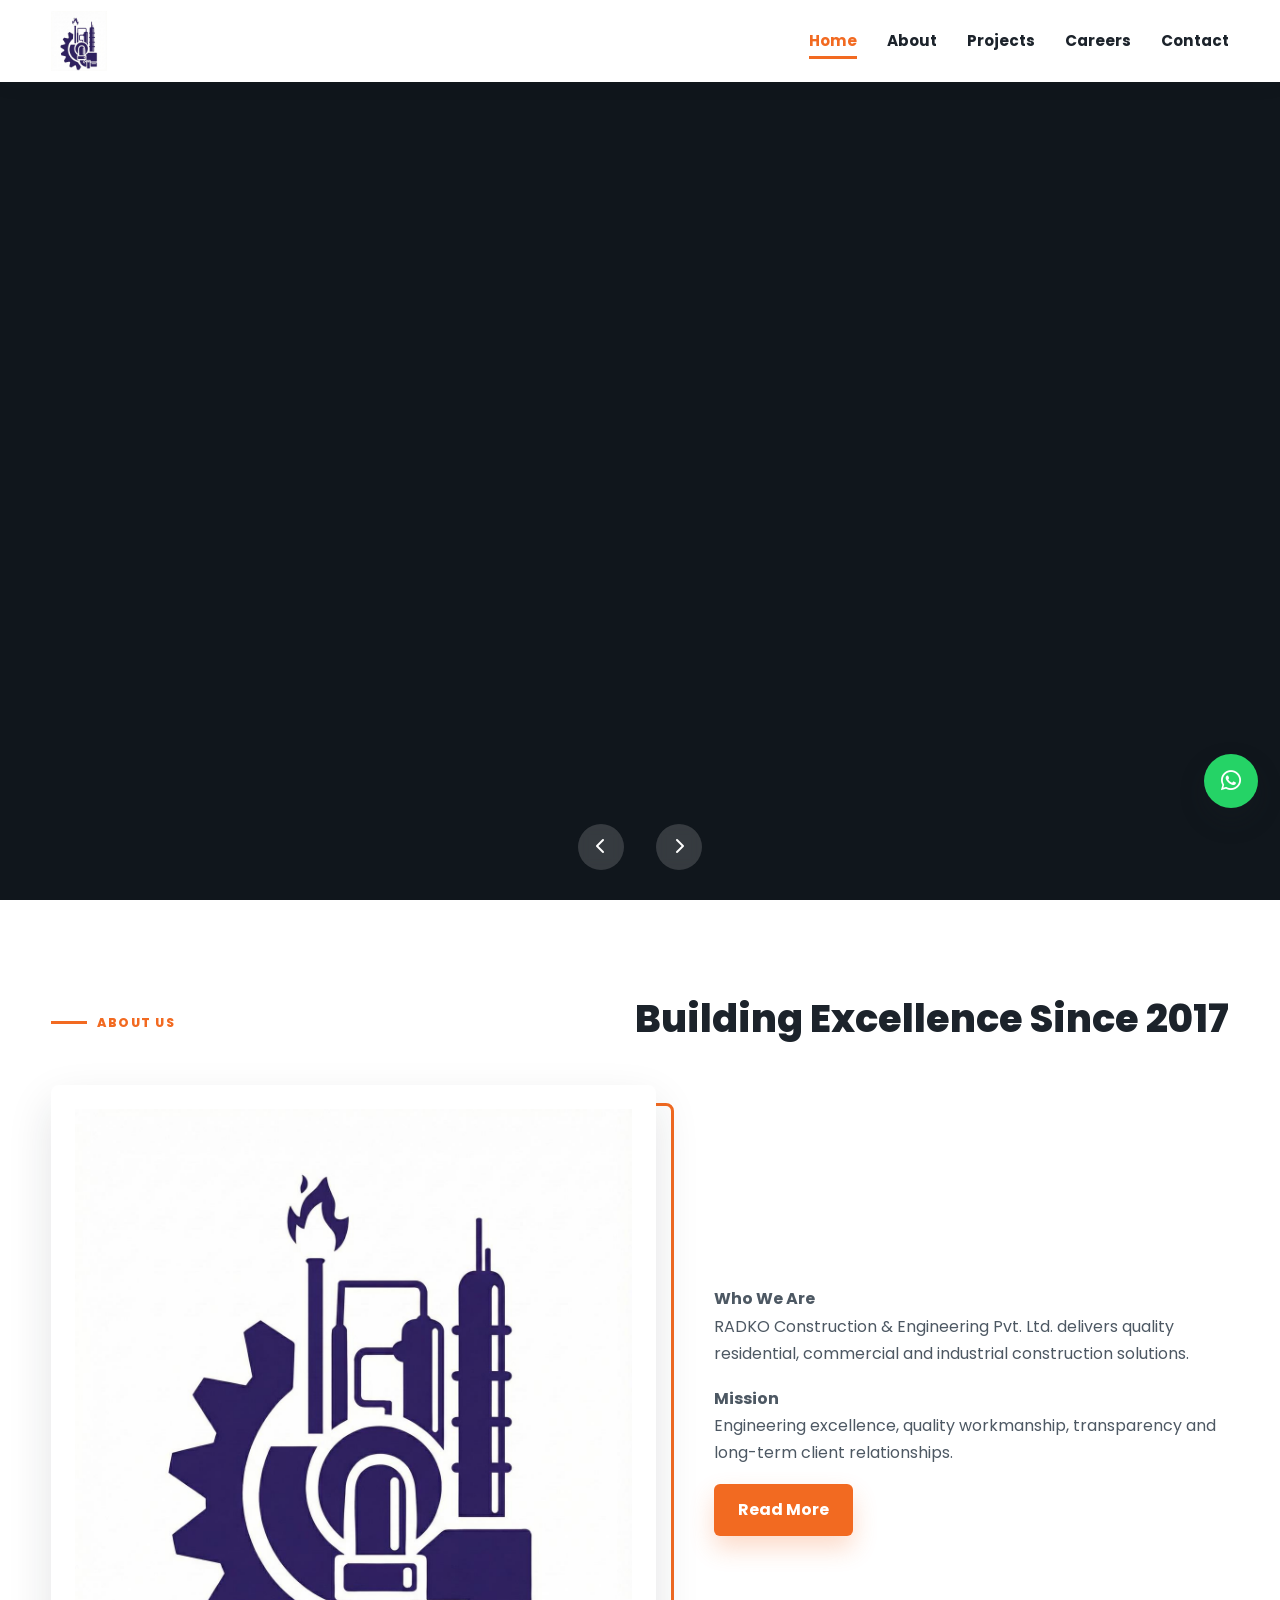
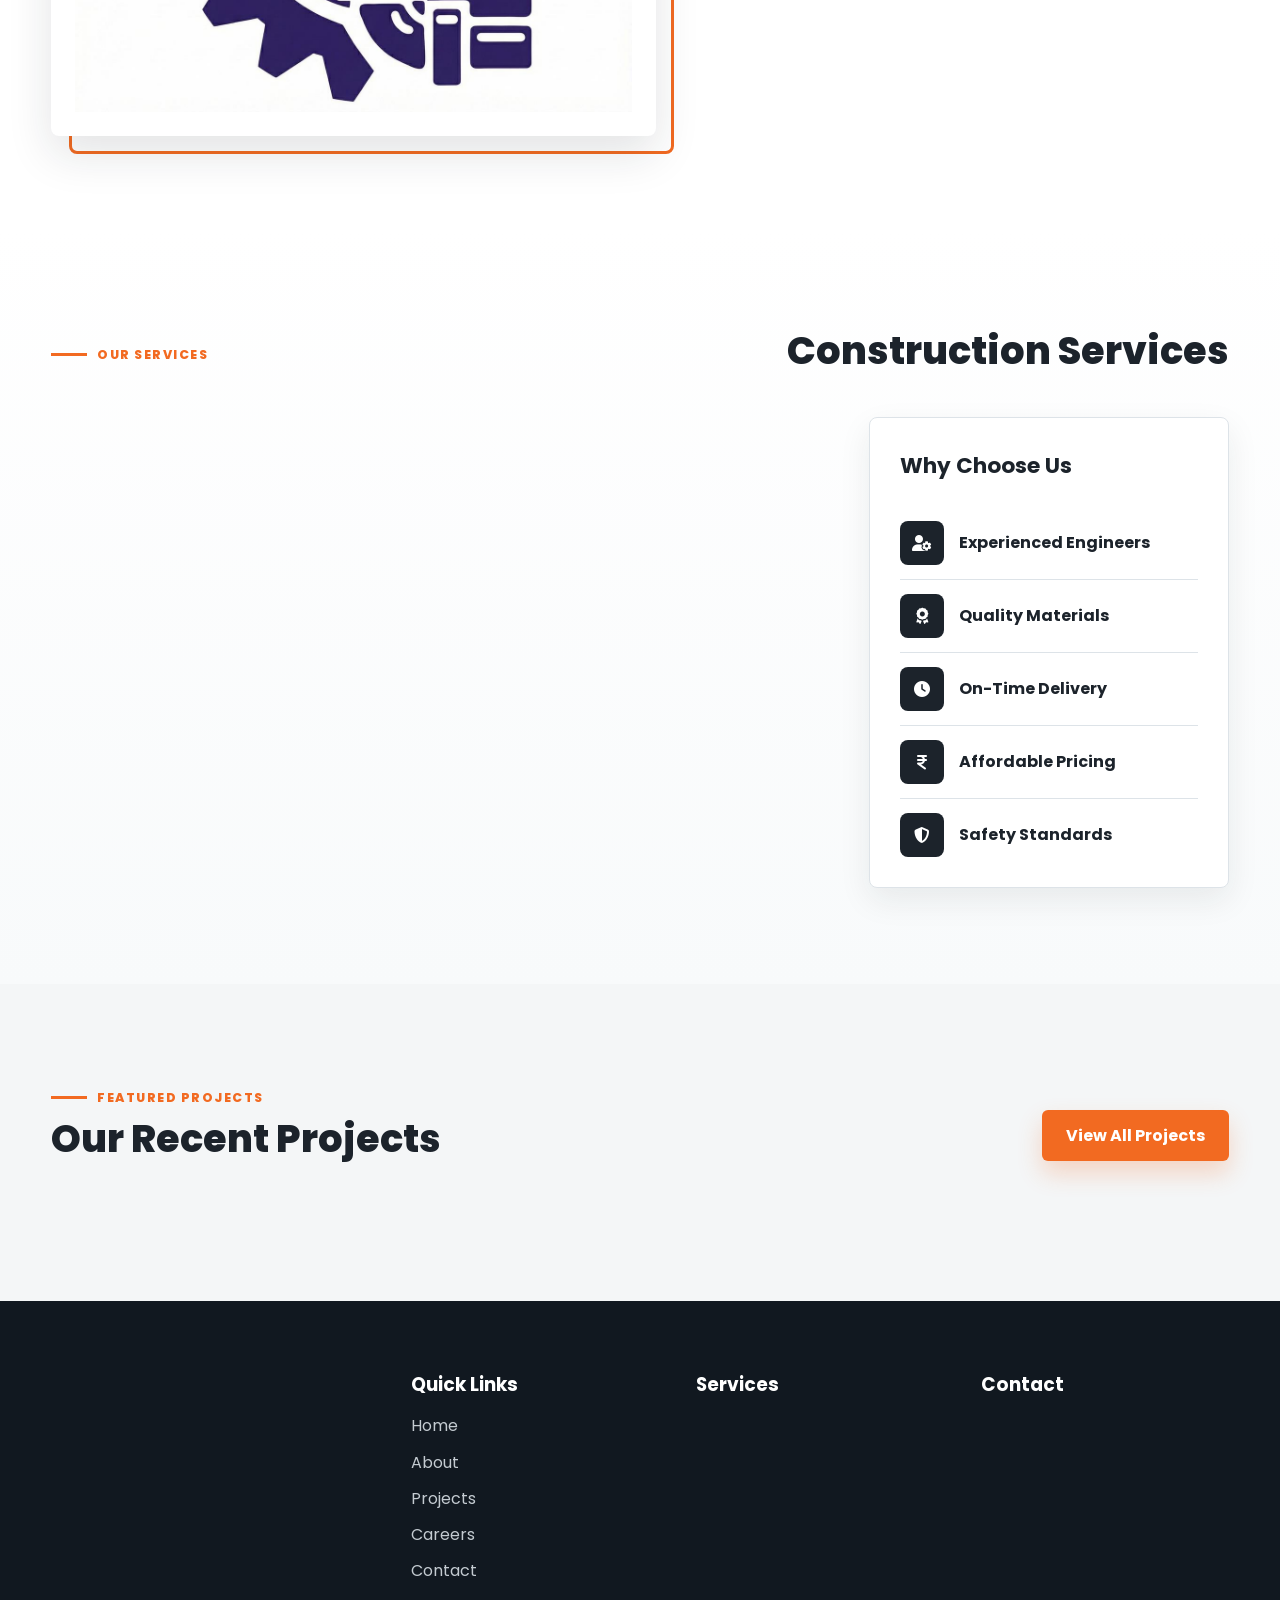
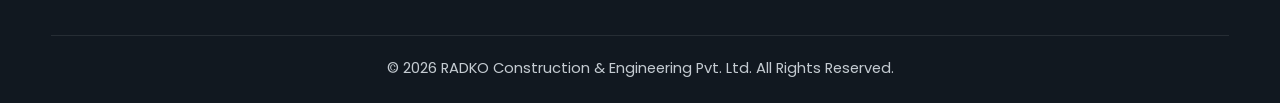
==== index.html @ 2c354ae5 "Add files via upload" ====
<!DOCTYPE html>
<html lang="en">
<head>
<meta charset="UTF-8">
<meta name="viewport" content="width=device-width, initial-scale=1.0">
<meta name="description" content="RADKO Construction & Engineering Pvt. Ltd.">
<meta name="theme-color" content="#ff6b00">
<title>RADKO Construction & Engineering Pvt. Ltd.</title>

<link rel="icon" type="image/jpeg" href="logo.jpeg">
<link rel="preconnect" href="https://fonts.googleapis.com">
<link rel="preconnect" href="https://fonts.gstatic.com" crossorigin>
<link href="https://fonts.googleapis.com/css2?family=Poppins:wght@300;400;500;600;700;800&display=swap" rel="stylesheet">
<link rel="stylesheet" href="https://cdnjs.cloudflare.com/ajax/libs/font-awesome/6.7.2/css/all.min.css">
<link rel="stylesheet" href="css/style.css">
<link rel="stylesheet" href="css/responsive.css">
</head>

<body>

<header class="header" id="header">
<div class="container">
<nav class="navbar" aria-label="Main Navigation">

<a href="index.html" class="logo">
<img src="logo.jpeg" alt="RADKO Construction & Engineering Pvt. Ltd. Logo">
</a>

<ul class="nav-menu">
<li><a class="active" href="index.html">Home</a></li>
<li><a href="about.html">About</a></li>
<li><a href="projects.html">Projects</a></li>
<li><a href="careers.html">Careers</a></li>
<li><a href="contact.html">Contact</a></li>
</ul>

<button class="menu-btn" aria-label="Toggle Navigation">
<i class="fa-solid fa-bars"></i>
</button>

</nav>
</div>
</header>

<main>

<h1 class="visually-hidden">RADKO Construction & Engineering Pvt. Ltd.</h1>

<section class="hero" id="hero">
<div class="hero-slider" id="heroSlider"></div>

<div class="hero-controls">
<button id="prevSlide" aria-label="Previous Slide"><i class="fa-solid fa-chevron-left"></i></button>
<div class="hero-pagination" id="heroPagination"></div>
<button id="nextSlide" aria-label="Next Slide"><i class="fa-solid fa-chevron-right"></i></button>
</div>
</section>

<section class="about section" id="about">
<div class="container">

<div class="section-header">
<span class="section-subtitle">ABOUT US</span>
<h2 class="section-title">Building Excellence Since 2017</h2>
</div>

<div class="section-content about-wrapper">

<div class="about-image">
<img src="logo.jpeg" alt="RADKO Construction">
</div>

<div class="about-content">
<p><strong>Who We Are</strong><br>RADKO Construction & Engineering Pvt. Ltd. delivers quality residential, commercial and industrial construction solutions.</p>
<p><strong>Mission</strong><br>Engineering excellence, quality workmanship, transparency and long-term client relationships.</p>
<a href="about.html" class="primary-btn">Read More</a>
</div>

</div>
</div>
</section>

<section class="services section" id="services">
<div class="container">

<div class="section-header">
<span class="section-subtitle">OUR SERVICES</span>
<h2 class="section-title">Construction Services</h2>
</div>

<div class="section-content services-layout">

<div class="services-grid" id="servicesContainer"></div>

<aside class="why-us">
<h3>Why Choose Us</h3>
<div class="why-item"><i class="fa-solid fa-user-gear"></i><div><h4>Experienced Engineers</h4></div></div>
<div class="why-item"><i class="fa-solid fa-award"></i><div><h4>Quality Materials</h4></div></div>
<div class="why-item"><i class="fa-solid fa-clock"></i><div><h4>On-Time Delivery</h4></div></div>
<div class="why-item"><i class="fa-solid fa-indian-rupee-sign"></i><div><h4>Affordable Pricing</h4></div></div>
<div class="why-item"><i class="fa-solid fa-shield-halved"></i><div><h4>Safety Standards</h4></div></div>
</aside>

</div>
</div>
</section>

<section class="projects section" id="projects">
<div class="container">
<div class="section-header">
<div>
<span class="section-subtitle">FEATURED PROJECTS</span>
<h2 class="section-title">Our Recent Projects</h2>
</div>
<a href="projects.html" class="primary-btn">View All Projects</a>
</div>

<div class="projects-grid" id="featuredProjects"></div>

</div>
</section>

</main>

<footer class="footer" id="footer">
<div class="container">

<div class="footer-wrapper">

<div class="footer-column" id="footerCompany"></div>

<div class="footer-column">
<h3>Quick Links</h3>
<ul>
<li><a href="index.html">Home</a></li>
<li><a href="about.html">About</a></li>
<li><a href="projects.html">Projects</a></li>
<li><a href="careers.html">Careers</a></li>
<li><a href="contact.html">Contact</a></li>
</ul>
</div>

<div class="footer-column">
<h3>Services</h3>
<ul id="footerServices"></ul>
</div>

<div class="footer-column">
<h3>Contact</h3>
<div id="footerContact"></div>
</div>

</div>

<div class="footer-bottom">
<p>&copy; <span id="copyrightYear"></span> RADKO Construction & Engineering Pvt. Ltd. All Rights Reserved.</p>
</div>

</div>
</footer>

<a href="#" id="whatsappButton" class="whatsapp-btn" aria-label="WhatsApp">
<i class="fa-brands fa-whatsapp"></i>
</a>

<button id="scrollTop" class="scroll-top" aria-label="Scroll to Top">
<i class="fa-solid fa-arrow-up"></i>
</button>

<script src="javascript/config.js"></script>
<script src="javascript/main.js"></script>
</body>
</html>
---- css/style.css ----
:root{
--primary:#f26a21;
--primary-dark:#c85015;
--secondary:#1c232b;
--steel:#52616f;
--light:#fff;
--bg:#f4f6f7;
--surface:#fff;
--text:#4d5863;
--muted:#7a8792;
--border:#dde3e8;
--shadow:0 18px 45px rgba(28,35,43,.12);
--radius:8px;
--transition:.25s ease;
--container:1180px;
}

*{margin:0;padding:0;box-sizing:border-box}
html{scroll-behavior:smooth}
body{
font-family:'Poppins',sans-serif;
font-size:16px;
line-height:1.7;
color:var(--text);
background:#fff;
}
img{display:block;max-width:100%}
a{text-decoration:none;color:inherit}
ul{list-style:none}
button{border:none;background:none;cursor:pointer;font:inherit}
button:disabled{cursor:not-allowed;opacity:.68}
.container{width:min(92%,var(--container));margin:auto}

.visually-hidden{
position:absolute;
width:1px;
height:1px;
overflow:hidden;
clip:rect(0,0,0,0);
white-space:nowrap;
}

.section{padding:96px 0}
.section:nth-child(even){background:linear-gradient(180deg,#fff 0%,#f8fafb 100%)}
.section-header{
display:flex;
justify-content:space-between;
align-items:flex-end;
gap:24px;
margin-bottom:44px;
flex-wrap:wrap;
}
.section-subtitle{
display:inline-flex;
align-items:center;
gap:10px;
color:var(--primary);
font-weight:800;
letter-spacing:1.5px;
font-size:.78rem;
text-transform:uppercase;
margin-bottom:8px;
}
.section-subtitle::before{
content:"";
width:36px;
height:3px;
background:var(--primary);
}
.section-title{
font-size:clamp(1.8rem,3vw,2.55rem);
line-height:1.18;
font-weight:800;
color:var(--secondary);
max-width:760px;
}

.primary-btn{
display:inline-flex;
align-items:center;
justify-content:center;
min-height:48px;
padding:12px 24px;
background:var(--primary);
color:#fff;
border-radius:6px;
font-weight:700;
box-shadow:0 12px 24px rgba(242,106,33,.24);
transition:var(--transition);
}
.primary-btn:hover{
background:var(--primary-dark);
transform:translateY(-1px);
}

.header{
position:sticky;
top:0;
z-index:999;
background:rgba(255,255,255,.96);
box-shadow:0 2px 18px rgba(28,35,43,.08);
backdrop-filter:blur(12px);
}
.navbar{
display:flex;
justify-content:space-between;
align-items:center;
height:82px;
}
.logo{
display:flex;
align-items:center;
}
.logo img{
height:60px;
width:auto;
object-fit:contain;
}
.nav-menu{
display:flex;
align-items:center;
gap:30px;
}
.nav-menu a{
font-weight:700;
font-size:.95rem;
color:var(--secondary);
position:relative;
padding:8px 0;
transition:var(--transition);
}
.nav-menu a.active,
.nav-menu a:hover{color:var(--primary)}
.nav-menu a::after{
content:"";
position:absolute;
left:0;
bottom:0;
width:0;
height:3px;
background:var(--primary);
transition:var(--transition);
}
.nav-menu a:hover::after,
.nav-menu a.active::after{width:100%}
.menu-btn{
display:none;
width:44px;
height:44px;
border-radius:6px;
background:var(--secondary);
color:#fff;
font-size:1.35rem;
place-items:center;
}

.hero{
position:relative;
height:calc(100vh - 82px);
min-height:640px;
background:#10161c;
overflow:hidden;
}
.hero-slider,
.slide{
width:100%;
height:100%;
}
.slide{
position:absolute;
inset:0;
display:flex;
align-items:center;
background-position:center;
background-size:cover;
opacity:0;
visibility:hidden;
transform:scale(1.03);
transition:opacity .75s ease,visibility .75s ease,transform 3.5s ease;
}
.slide.active{
opacity:1;
visibility:visible;
transform:scale(1);
}
.hero-overlay{
position:absolute;
inset:0;
background:
linear-gradient(90deg,rgba(16,22,28,.88) 0%,rgba(16,22,28,.62) 45%,rgba(16,22,28,.22) 100%),
linear-gradient(0deg,rgba(16,22,28,.55),rgba(16,22,28,.08));
}
.hero-content{
position:relative;
z-index:2;
max-width:740px;
padding-top:34px;
color:#fff;
}
.hero-kicker{
display:inline-flex;
align-items:center;
gap:10px;
font-size:.82rem;
font-weight:800;
letter-spacing:1.6px;
text-transform:uppercase;
color:#ffb17d;
margin-bottom:18px;
}
.hero-kicker::before{
content:"";
width:44px;
height:3px;
background:var(--primary);
}
.hero-content h2{
font-size:clamp(2.4rem,6vw,5.1rem);
line-height:1.04;
font-weight:800;
max-width:850px;
margin-bottom:22px;
color:#fff;
}
.hero-content p{
font-size:1.12rem;
max-width:660px;
color:#edf2f4;
margin-bottom:30px;
}
.hero-controls{
position:absolute;
left:50%;
bottom:30px;
transform:translateX(-50%);
display:flex;
align-items:center;
gap:16px;
z-index:10;
}
.hero-controls>button{
width:46px;
height:46px;
border-radius:50%;
background:rgba(255,255,255,.16);
color:#fff;
backdrop-filter:blur(6px);
transition:var(--transition);
}
.hero-controls>button:hover{background:var(--primary)}
.hero-pagination{
display:flex;
gap:10px;
align-items:center;
}
.hero-pagination button{
width:11px;
height:11px;
border-radius:50%;
background:rgba(255,255,255,.45);
transition:var(--transition);
}
.hero-pagination button.active{
width:30px;
border-radius:20px;
background:var(--primary);
}

.about-wrapper{
display:grid;
grid-template-columns:minmax(0,1fr) minmax(320px,.85fr);
gap:58px;
align-items:center;
}
.about-image{
position:relative;
}
.about-image::before{
content:"";
position:absolute;
inset:18px -18px -18px 18px;
border:3px solid var(--primary);
border-radius:var(--radius);
z-index:0;
}
.about-image img{
position:relative;
z-index:1;
width:100%;
background:#fff;
border-radius:var(--radius);
box-shadow:var(--shadow);
object-fit:contain;
padding:24px;
}
.about-content h2{
font-size:1.25rem;
line-height:1.25;
color:var(--secondary);
margin:22px 0 8px;
}
.about-content h2:first-child{margin-top:0}
.about-content p{
margin-bottom:18px;
}

.services-layout{
display:grid;
grid-template-columns:minmax(0,2fr) 360px;
gap:32px;
align-items:start;
}
.services-grid{
display:grid;
grid-template-columns:repeat(auto-fit,minmax(235px,1fr));
gap:22px;
}
.service-card,
.why-us,
.project-card,
.info-card,
.profile-card,
.job-card,
.contact-card,
form{
background:var(--surface);
border:1px solid var(--border);
border-radius:var(--radius);
box-shadow:0 12px 32px rgba(28,35,43,.08);
}
.service-card{
padding:28px;
min-height:238px;
transition:var(--transition);
}
.service-card:hover,
.project-card:hover,
.info-card:hover,
.profile-card:hover{
transform:translateY(-4px);
box-shadow:var(--shadow);
}
.service-card i,
.info-card i{
width:54px;
height:54px;
display:grid;
place-items:center;
background:rgba(242,106,33,.12);
color:var(--primary);
border-radius:8px;
font-size:1.45rem;
margin-bottom:22px;
}
.service-card h3,
.project-content h3,
.info-card h3,
.profile-card h3,
.job-card h3,
.contact-card h3{
color:var(--secondary);
line-height:1.25;
font-size:1.12rem;
margin-bottom:9px;
}
.service-card p,
.project-content p,
.info-card p,
.profile-card p,
.job-card p{
color:var(--muted);
}
.why-us{
padding:30px;
position:sticky;
top:108px;
}
.why-us h3{
margin-bottom:22px;
color:var(--secondary);
font-size:1.35rem;
}
.why-item{
display:flex;
align-items:center;
gap:15px;
padding:14px 0;
border-bottom:1px solid var(--border);
}
.why-item:last-child{border-bottom:0;padding-bottom:0}
.why-item i{
width:44px;
height:44px;
border-radius:8px;
display:grid;
place-items:center;
background:var(--secondary);
color:#fff;
flex:0 0 auto;
}
.why-item h4{
color:var(--secondary);
font-size:1rem;
}

.projects{background:var(--bg)}
.projects-grid{
display:grid;
grid-template-columns:repeat(auto-fit,minmax(285px,1fr));
gap:26px;
}
.project-card{
overflow:hidden;
transition:var(--transition);
}
.project-image{
height:230px;
position:relative;
background:#e8edf0;
overflow:hidden;
}
.project-image img{
width:100%;
height:100%;
object-fit:cover;
transition:transform .45s ease;
}
.project-card:hover .project-image img{transform:scale(1.05)}
.project-image span{
position:absolute;
left:18px;
bottom:18px;
background:var(--primary);
color:#fff;
font-weight:800;
font-size:.78rem;
padding:6px 12px;
border-radius:4px;
}
.project-content{
padding:24px;
}
.project-content strong{
display:inline-flex;
margin-top:12px;
color:var(--primary-dark);
font-size:.9rem;
}
.project-meta{
display:flex;
align-items:center;
gap:8px;
color:var(--steel);
font-weight:600;
margin-bottom:10px;
}
.project-meta i{color:var(--primary)}
#projectFilters{
display:flex;
align-items:center;
gap:10px;
flex-wrap:wrap;
margin:-18px 0 32px;
}
#projectFilters button{
min-height:42px;
padding:9px 16px;
border:1px solid var(--border);
border-radius:6px;
background:#fff;
color:var(--secondary);
font-weight:700;
transition:var(--transition);
}
#projectFilters button.active,
#projectFilters button:hover{
background:var(--secondary);
color:#fff;
border-color:var(--secondary);
}

.profile-grid,
.list-grid,
.job-list{
display:grid;
grid-template-columns:repeat(auto-fit,minmax(240px,1fr));
gap:22px;
margin-top:24px;
}
.profile-card,
.info-card,
.job-card{
padding:24px;
transition:var(--transition);
}
.profile-card img{
width:86px;
height:86px;
object-fit:cover;
border-radius:50%;
background:#f1f4f6;
border:4px solid #fff;
box-shadow:0 8px 20px rgba(28,35,43,.12);
margin-bottom:18px;
}
.job-list{grid-template-columns:1fr}
.job-card{
display:grid;
grid-template-columns:minmax(220px,.55fr) minmax(0,1fr);
gap:24px;
align-items:start;
}
.job-card span{
display:inline-flex;
font-size:.75rem;
font-weight:800;
letter-spacing:1px;
text-transform:uppercase;
color:var(--primary);
margin-bottom:8px;
}
.job-card i{margin-right:8px;color:var(--primary)}

#googleMap{
height:360px;
border-radius:var(--radius);
overflow:hidden;
background:#e7edf1;
box-shadow:var(--shadow);
margin-bottom:28px;
}
#googleMap iframe{
width:100%;
height:100%;
border:0;
display:block;
}
.map-placeholder{
height:100%;
display:grid;
place-items:center;
gap:12px;
text-align:center;
color:var(--steel);
font-weight:700;
}
.map-placeholder i{
font-size:2.4rem;
color:var(--primary);
}
#contactInfo{
display:grid;
grid-template-columns:repeat(auto-fit,minmax(230px,1fr));
gap:18px;
margin-bottom:28px;
}
.contact-card{
display:flex;
gap:16px;
padding:22px;
align-items:flex-start;
}
.contact-card i{
width:44px;
height:44px;
display:grid;
place-items:center;
border-radius:8px;
background:rgba(242,106,33,.12);
color:var(--primary);
flex:0 0 auto;
}
.contact-card p{
color:var(--muted);
overflow-wrap:anywhere;
}
form{
display:grid;
grid-template-columns:repeat(2,minmax(0,1fr));
gap:18px;
padding:28px;
}
textarea,
form .primary-btn,
.form-status,
.field-note,
input[type="file"]{
grid-column:1/-1;
}
input,
textarea,
select{
width:100%;
padding:15px 16px;
border:1px solid var(--border);
border-radius:6px;
font:inherit;
color:var(--secondary);
background:#fff;
transition:var(--transition);
}
input:focus,
textarea:focus,
select:focus{
outline:0;
border-color:var(--primary);
box-shadow:0 0 0 4px rgba(242,106,33,.12);
}
textarea{
min-height:150px;
resize:vertical;
}
.form-status{
font-weight:700;
color:#1f7a43;
}
.form-status.error{color:#b83232}
.field-note{
margin-top:-10px;
color:var(--muted);
font-size:.9rem;
}

.footer{
background:#111820;
color:#c4cbd1;
padding:72px 0 22px;
}
.footer-wrapper{
display:grid;
grid-template-columns:1.3fr repeat(3,1fr);
gap:38px;
margin-bottom:42px;
}
.footer h3{
color:#fff;
margin-bottom:16px;
line-height:1.25;
}
.footer li{margin-bottom:9px}
.footer a{transition:var(--transition)}
.footer a:hover{color:var(--primary)}
.footer p{color:#c4cbd1}
.footer-column img{
max-width:122px;
background:#fff;
border-radius:6px;
padding:8px;
margin-bottom:16px;
}
.footer-bottom{
text-align:center;
padding-top:20px;
border-top:1px solid rgba(255,255,255,.09);
font-size:.92rem;
}

.whatsapp-btn,
.scroll-top{
position:fixed;
right:22px;
width:54px;
height:54px;
border-radius:50%;
display:grid;
place-items:center;
color:#fff;
font-size:1.45rem;
box-shadow:0 12px 26px rgba(28,35,43,.22);
z-index:1000;
transition:var(--transition);
}
.whatsapp-btn{
bottom:92px;
background:#25D366;
}
.scroll-top{
bottom:22px;
background:var(--primary);
opacity:0;
pointer-events:none;
transform:translateY(10px);
}
.scroll-top.visible{
opacity:1;
pointer-events:auto;
transform:translateY(0);
}
.whatsapp-btn:hover,
.scroll-top:hover{
transform:translateY(-2px);
}
.empty-state{
grid-column:1/-1;
padding:24px;
border:1px dashed var(--border);
border-radius:var(--radius);
background:#fff;
color:var(--muted);
font-weight:700;
text-align:center;
}
---- css/responsive.css ----
@media (max-width:1200px){
.container{width:min(94%,1080px)}
.services-layout{grid-template-columns:minmax(0,1.7fr) 330px}
}

@media (max-width:992px){
.section{padding:76px 0}
.navbar{height:76px}
.logo img{height:54px}
.menu-btn{display:grid}
.nav-menu{
position:fixed;
top:76px;
right:-100%;
width:min(340px,100%);
height:calc(100vh - 76px);
background:#fff;
flex-direction:column;
align-items:flex-start;
padding:34px 26px;
gap:18px;
box-shadow:-16px 0 36px rgba(28,35,43,.14);
transition:.32s ease;
z-index:999;
}
.nav-menu.active{right:0}
.nav-menu a{font-size:1.05rem}
.hero{
height:76vh;
min-height:560px;
}
.about-wrapper,
.services-layout{
grid-template-columns:1fr;
}
.why-us{
position:static;
}
.footer-wrapper{
grid-template-columns:repeat(2,1fr);
}
.job-card{
grid-template-columns:1fr;
gap:12px;
}
}

@media (max-width:768px){
.container{width:91%}
.section{padding:62px 0}
.section-header{
align-items:flex-start;
margin-bottom:32px;
}
.primary-btn{
width:100%;
}
.hero{
height:70vh;
min-height:500px;
}
.hero-content{
padding-top:12px;
}
.hero-content p{
font-size:1rem;
}
.hero-controls{
bottom:18px;
gap:12px;
}
.hero-controls>button{
width:40px;
height:40px;
}
.about-image::before{
inset:14px -10px -10px 14px;
}
.services-grid,
.projects-grid,
.profile-grid,
.list-grid{
grid-template-columns:1fr;
}
.project-image{
height:215px;
}
#projectFilters{
overflow-x:auto;
flex-wrap:nowrap;
padding-bottom:8px;
}
#projectFilters button{
white-space:nowrap;
}
#contactInfo{
grid-template-columns:1fr;
}
#googleMap{
height:300px;
}
form{
grid-template-columns:1fr;
padding:22px;
}
.footer-wrapper{
grid-template-columns:1fr;
gap:30px;
}
.whatsapp-btn,
.scroll-top{
width:50px;
height:50px;
right:15px;
font-size:1.28rem;
}
.whatsapp-btn{bottom:78px}
.scroll-top{bottom:15px}
}

@media (max-width:520px){
body{font-size:15px}
.navbar{height:70px}
.logo img{height:46px}
.nav-menu{
top:70px;
height:calc(100vh - 70px);
width:100%;
}
.menu-btn{
width:40px;
height:40px;
}
.section{padding:52px 0}
.section-subtitle{
letter-spacing:1px;
}
.hero{
height:68vh;
min-height:430px;
}
.hero-content h2{
font-size:2.15rem;
}
.hero-kicker{
font-size:.72rem;
letter-spacing:1px;
}
.hero-kicker::before,
.section-subtitle::before{
width:28px;
}
.hero-pagination button{
width:9px;
height:9px;
}
.hero-pagination button.active{
width:24px;
}
.about-image img{
padding:16px;
}
.service-card,
.why-us,
.project-content,
.profile-card,
.info-card,
.job-card,
.contact-card{
padding:20px;
}
.project-image{
height:190px;
}
#googleMap{
height:260px;
}
input,
textarea,
select{
padding:13px 14px;
}
}
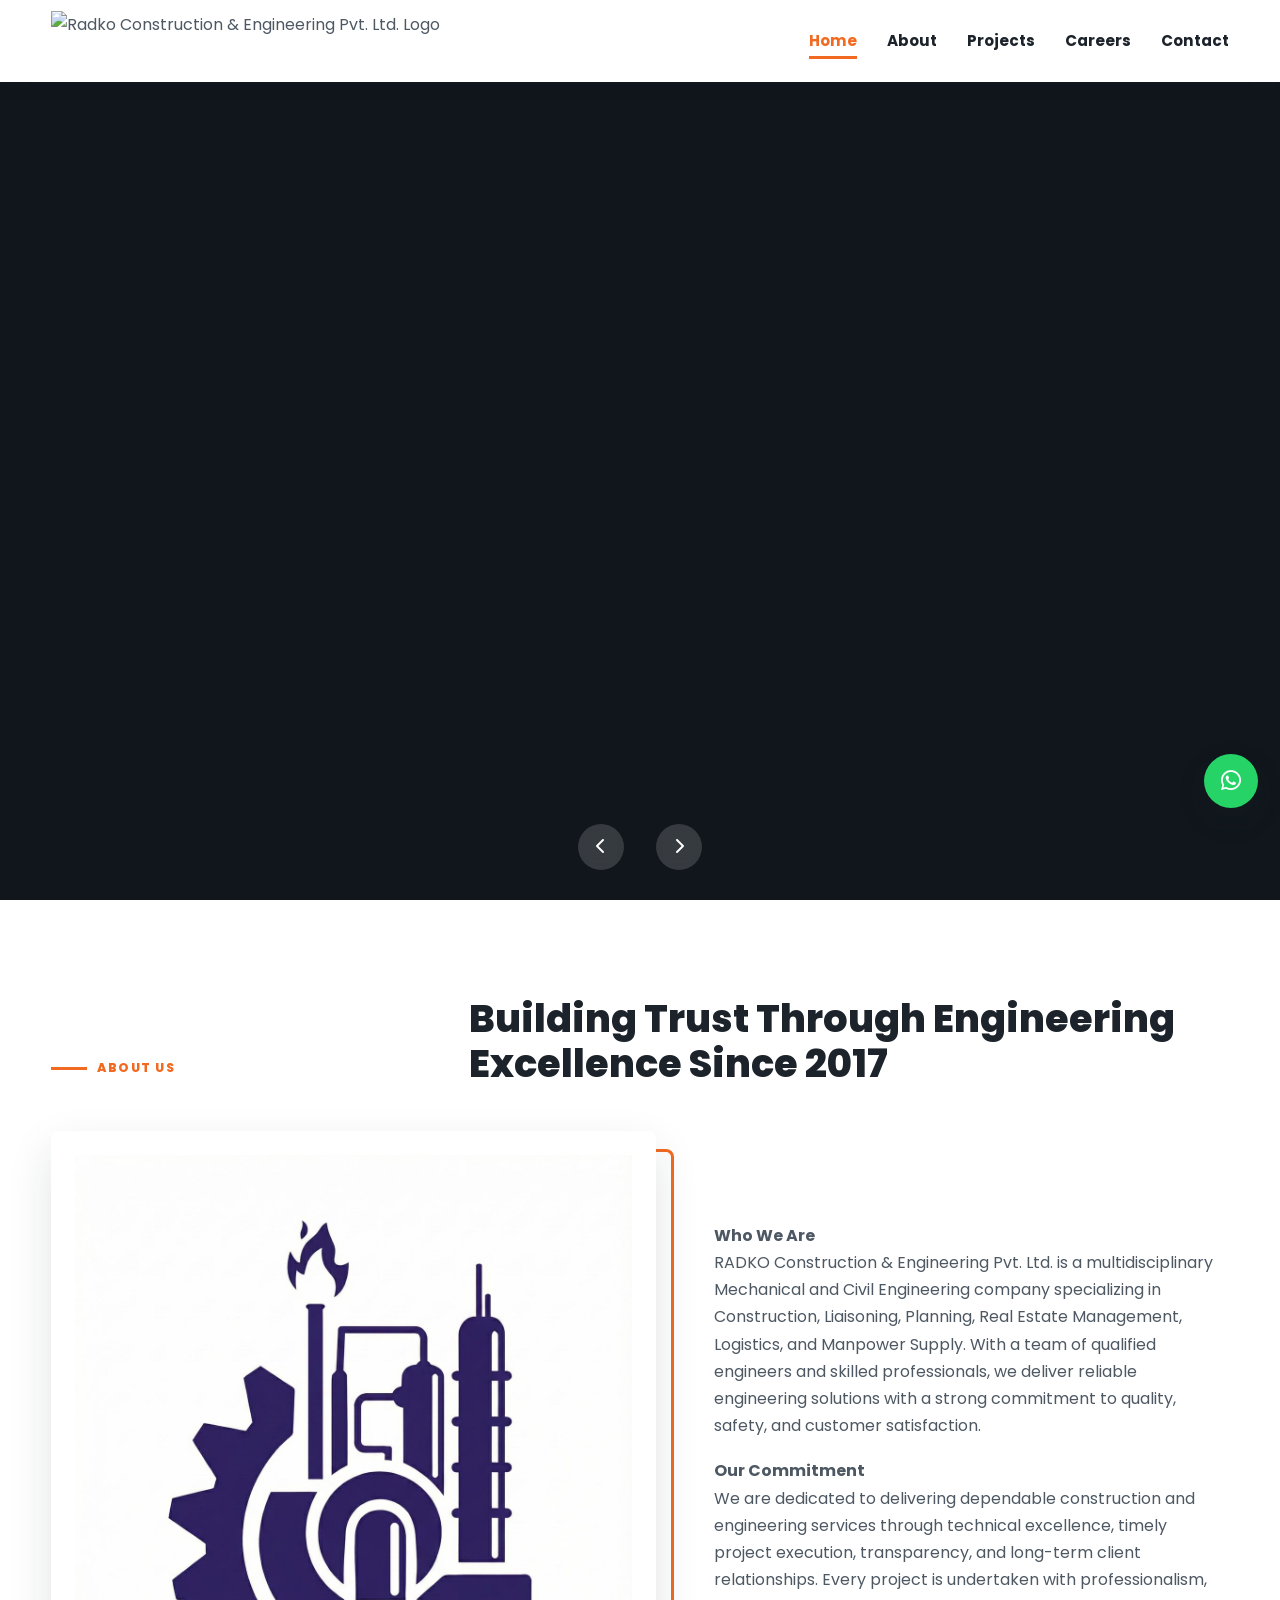
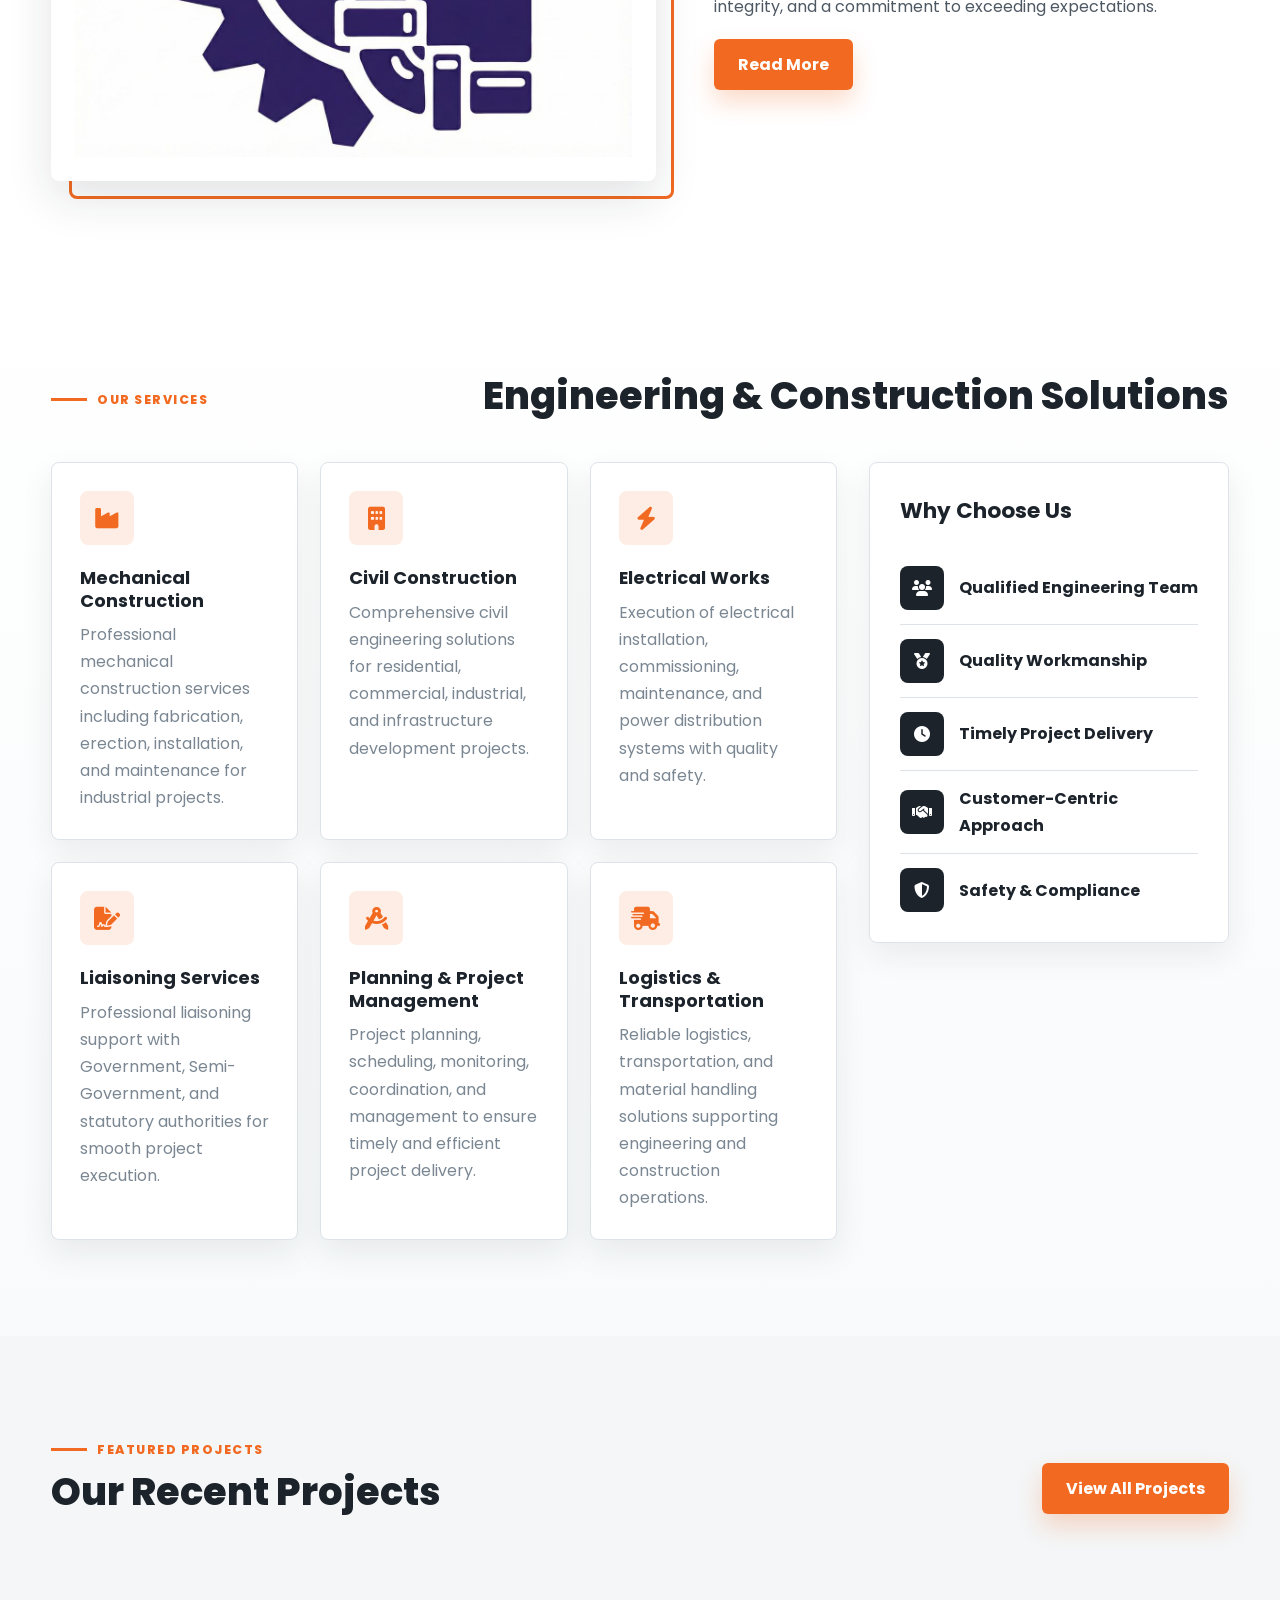
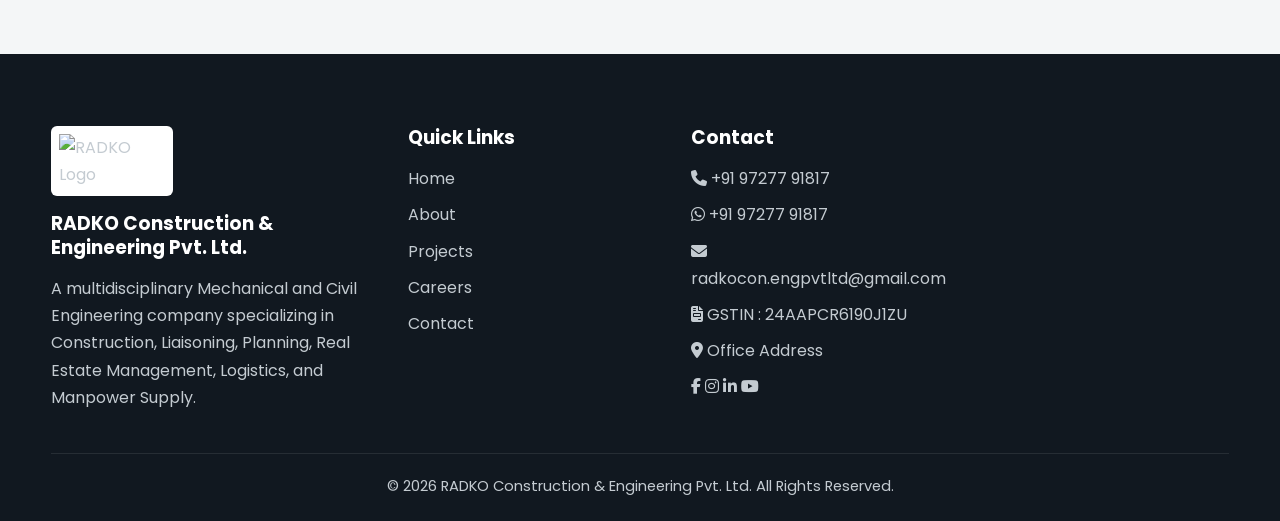
==== commit ace0ae46: "Refactor index.html for logo and content updates Updated logo path, enhanced company description, an" ====
--- a/index.html
+++ b/index.html
@@ -7,7 +7,7 @@
 <meta name="theme-color" content="#ff6b00">
 <title>RADKO Construction & Engineering Pvt. Ltd.</title>
 
-<link rel="icon" type="image/jpeg" href="logo.jpeg">
+<link rel="icon" type="image/jpeg" href="assets/logo.jpeg">
 <link rel="preconnect" href="https://fonts.googleapis.com">
 <link rel="preconnect" href="https://fonts.gstatic.com" crossorigin>
 <link href="https://fonts.googleapis.com/css2?family=Poppins:wght@300;400;500;600;700;800&display=swap" rel="stylesheet">
@@ -23,7 +23,7 @@
 <nav class="navbar" aria-label="Main Navigation">
 
 <a href="index.html" class="logo">
-<img src="logo.jpeg" alt="RADKO Construction & Engineering Pvt. Ltd. Logo">
+<img src="assets/logo.jpeg" alt="Radko Construction & Engineering Pvt. Ltd. Logo">
 </a>
 
 <ul class="nav-menu">
@@ -61,7 +61,7 @@
 
 <div class="section-header">
 <span class="section-subtitle">ABOUT US</span>
-<h2 class="section-title">Building Excellence Since 2017</h2>
+<h2 class="section-title">Building Trust Through Engineering Excellence Since 2017</h2>
 </div>
 
 <div class="section-content about-wrapper">
@@ -71,8 +71,15 @@
 </div>
 
 <div class="about-content">
-<p><strong>Who We Are</strong><br>RADKO Construction & Engineering Pvt. Ltd. delivers quality residential, commercial and industrial construction solutions.</p>
-<p><strong>Mission</strong><br>Engineering excellence, quality workmanship, transparency and long-term client relationships.</p>
+<p>
+<strong>Who We Are</strong><br>
+RADKO Construction & Engineering Pvt. Ltd. is a multidisciplinary Mechanical and Civil Engineering company specializing in Construction, Liaisoning, Planning, Real Estate Management, Logistics, and Manpower Supply. With a team of qualified engineers and skilled professionals, we deliver reliable engineering solutions with a strong commitment to quality, safety, and customer satisfaction.
+</p>
+
+<p>
+<strong>Our Commitment</strong><br>
+We are dedicated to delivering dependable construction and engineering services through technical excellence, timely project execution, transparency, and long-term client relationships. Every project is undertaken with professionalism, integrity, and a commitment to exceeding expectations.
+</p>
 <a href="about.html" class="primary-btn">Read More</a>
 </div>
 
@@ -85,21 +92,77 @@
 
 <div class="section-header">
 <span class="section-subtitle">OUR SERVICES</span>
-<h2 class="section-title">Construction Services</h2>
+<h2 class="section-title">Engineering & Construction Solutions</h2>
 </div>
 
 <div class="section-content services-layout">
 
-<div class="services-grid" id="servicesContainer"></div>
+<div class="services-grid" id="servicesContainer">
+
+    <div class="service-card">
+        <i class="fa-solid fa-industry"></i>
+        <h3>Mechanical Construction</h3>
+        <p>Professional mechanical construction services including fabrication, erection, installation, and maintenance for industrial projects.</p>
+    </div>
+
+    <div class="service-card">
+        <i class="fa-solid fa-building"></i>
+        <h3>Civil Construction</h3>
+        <p>Comprehensive civil engineering solutions for residential, commercial, industrial, and infrastructure development projects.</p>
+    </div>
+
+    <div class="service-card">
+        <i class="fa-solid fa-bolt"></i>
+        <h3>Electrical Works</h3>
+        <p>Execution of electrical installation, commissioning, maintenance, and power distribution systems with quality and safety.</p>
+    </div>
+
+    <div class="service-card">
+        <i class="fa-solid fa-file-signature"></i>
+        <h3>Liaisoning Services</h3>
+        <p>Professional liaisoning support with Government, Semi-Government, and statutory authorities for smooth project execution.</p>
+    </div>
+
+    <div class="service-card">
+        <i class="fa-solid fa-compass-drafting"></i>
+        <h3>Planning & Project Management</h3>
+        <p>Project planning, scheduling, monitoring, coordination, and management to ensure timely and efficient project delivery.</p>
+    </div>
+
+    <div class="service-card">
+        <i class="fa-solid fa-truck-fast"></i>
+        <h3>Logistics & Transportation</h3>
+        <p>Reliable logistics, transportation, and material handling solutions supporting engineering and construction operations.</p>
+    </div>
+
+</div>
 
 <aside class="why-us">
 <h3>Why Choose Us</h3>
-<div class="why-item"><i class="fa-solid fa-user-gear"></i><div><h4>Experienced Engineers</h4></div></div>
-<div class="why-item"><i class="fa-solid fa-award"></i><div><h4>Quality Materials</h4></div></div>
-<div class="why-item"><i class="fa-solid fa-clock"></i><div><h4>On-Time Delivery</h4></div></div>
-<div class="why-item"><i class="fa-solid fa-indian-rupee-sign"></i><div><h4>Affordable Pricing</h4></div></div>
-<div class="why-item"><i class="fa-solid fa-shield-halved"></i><div><h4>Safety Standards</h4></div></div>
-</aside>
+<div class="why-item">
+    <i class="fa-solid fa-users"></i>
+    <div><h4>Qualified Engineering Team</h4></div>
+</div>
+
+<div class="why-item">
+    <i class="fa-solid fa-medal"></i>
+    <div><h4>Quality Workmanship</h4></div>
+</div>
+
+<div class="why-item">
+    <i class="fa-solid fa-clock"></i>
+    <div><h4>Timely Project Delivery</h4></div>
+</div>
+
+<div class="why-item">
+    <i class="fa-solid fa-handshake"></i>
+    <div><h4>Customer-Centric Approach</h4></div>
+</div>
+
+<div class="why-item">
+    <i class="fa-solid fa-shield-halved"></i>
+    <div><h4>Safety & Compliance</h4></div>
+</div></aside>
 
 </div>
 </div>
@@ -123,44 +186,145 @@
 </main>
 
 <footer class="footer" id="footer">
-<div class="container">
-
-<div class="footer-wrapper">
-
-<div class="footer-column" id="footerCompany"></div>
-
-<div class="footer-column">
-<h3>Quick Links</h3>
-<ul>
-<li><a href="index.html">Home</a></li>
-<li><a href="about.html">About</a></li>
-<li><a href="projects.html">Projects</a></li>
-<li><a href="careers.html">Careers</a></li>
-<li><a href="contact.html">Contact</a></li>
-</ul>
-</div>
-
-<div class="footer-column">
-<h3>Services</h3>
-<ul id="footerServices"></ul>
-</div>
-
-<div class="footer-column">
-<h3>Contact</h3>
-<div id="footerContact"></div>
-</div>
-
-</div>
-
-<div class="footer-bottom">
-<p>&copy; <span id="copyrightYear"></span> RADKO Construction & Engineering Pvt. Ltd. All Rights Reserved.</p>
-</div>
-
-</div>
+
+    <div class="container">
+
+        <div class="footer-wrapper">
+
+            <!-- Company -->
+
+            <div class="footer-column">
+
+                <img src="assets/logo.jpeg" alt="RADKO Logo">
+
+                <h3>RADKO Construction & Engineering Pvt. Ltd.</h3>
+
+                <p>
+                    A multidisciplinary Mechanical and Civil Engineering company specializing in Construction,
+                    Liaisoning, Planning, Real Estate Management, Logistics, and Manpower Supply.
+                </p>
+
+            </div>
+
+            <!-- Quick Links -->
+
+            <div class="footer-column">
+
+                <h3>Quick Links</h3>
+
+                <ul>
+
+                    <li><a href="index.html">Home</a></li>
+
+                    <li><a href="about.html">About</a></li>
+
+                    <li><a href="projects.html">Projects</a></li>
+
+                    <li><a href="careers.html">Careers</a></li>
+
+                    <li><a href="contact.html">Contact</a></li>
+
+                </ul>
+
+            </div>
+
+            <!-- Contact -->
+
+            <div class="footer-column">
+
+                <h3>Contact</h3>
+
+                <ul>
+
+                    <li>
+                        <i class="fa-solid fa-phone"></i>
+                        <a href="tel:+919727791817">
+                            +91 97277 91817
+                        </a>
+                    </li>
+
+                    <li>
+                        <i class="fa-brands fa-whatsapp"></i>
+                        <a href="https://wa.me/919727791817" target="_blank">
+                            +91 97277 91817
+                        </a>
+                    </li>
+
+                    <li>
+                        <i class="fa-solid fa-envelope"></i>
+                        <a href="mailto:radkocon.engpvtltd@gmail.com">
+                            radkocon.engpvtltd@gmail.com
+                        </a>
+                    </li>
+
+                    <li>
+                        <i class="fa-solid fa-file-invoice"></i>
+                        GSTIN : 24AAPCR6190J1ZU
+                    </li>
+
+                    <li>
+                        <i class="fa-solid fa-location-dot"></i>
+                        <a href="https://maps.google.com" target="_blank">
+                            Office Address
+                        </a>
+                    </li>
+
+                </ul>
+
+                <div id="footerSocial">
+
+                    <a href="https://facebook.com"
+                        target="_blank"
+                        aria-label="Facebook">
+                        <i class="fa-brands fa-facebook-f"></i>
+                    </a>
+
+                    <a href="https://instagram.com"
+                        target="_blank"
+                        aria-label="Instagram">
+                        <i class="fa-brands fa-instagram"></i>
+                    </a>
+
+                    <a href="https://linkedin.com"
+                        target="_blank"
+                        aria-label="LinkedIn">
+                        <i class="fa-brands fa-linkedin-in"></i>
+                    </a>
+
+                    <a href="https://youtube.com"
+                        target="_blank"
+                        aria-label="YouTube">
+                        <i class="fa-brands fa-youtube"></i>
+                    </a>
+
+                </div>
+
+            </div>
+
+        </div>
+
+        <div class="footer-bottom">
+
+            <p>
+                &copy;
+                <span id="copyrightYear"></span>
+                RADKO Construction & Engineering Pvt. Ltd.
+                All Rights Reserved.
+            </p>
+
+        </div>
+
+    </div>
+
 </footer>
 
-<a href="#" id="whatsappButton" class="whatsapp-btn" aria-label="WhatsApp">
-<i class="fa-brands fa-whatsapp"></i>
+<a href="https://wa.me/919727791817"
+   class="whatsapp-btn"
+   target="_blank"
+   aria-label="WhatsApp">
+
+    <i class="fa-brands fa-whatsapp"></i>
+
 </a>
 
 <button id="scrollTop" class="scroll-top" aria-label="Scroll to Top">
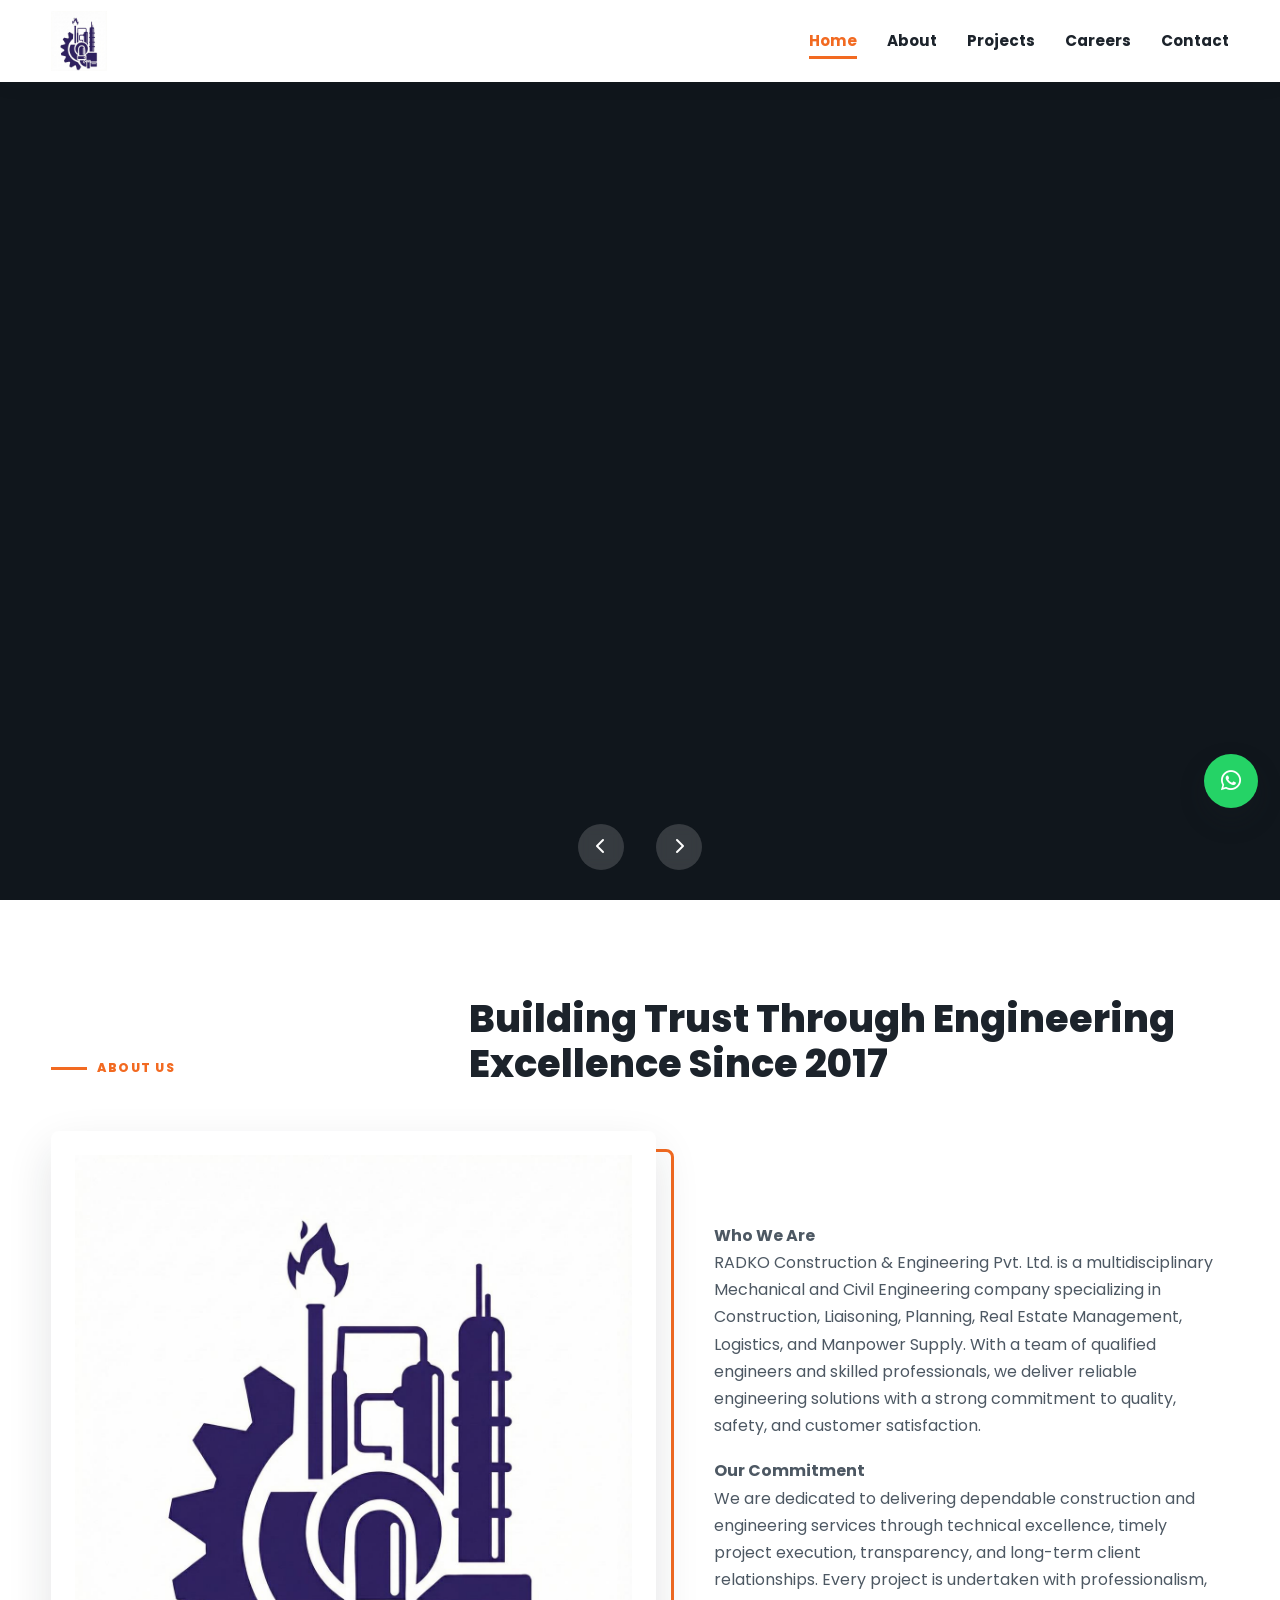
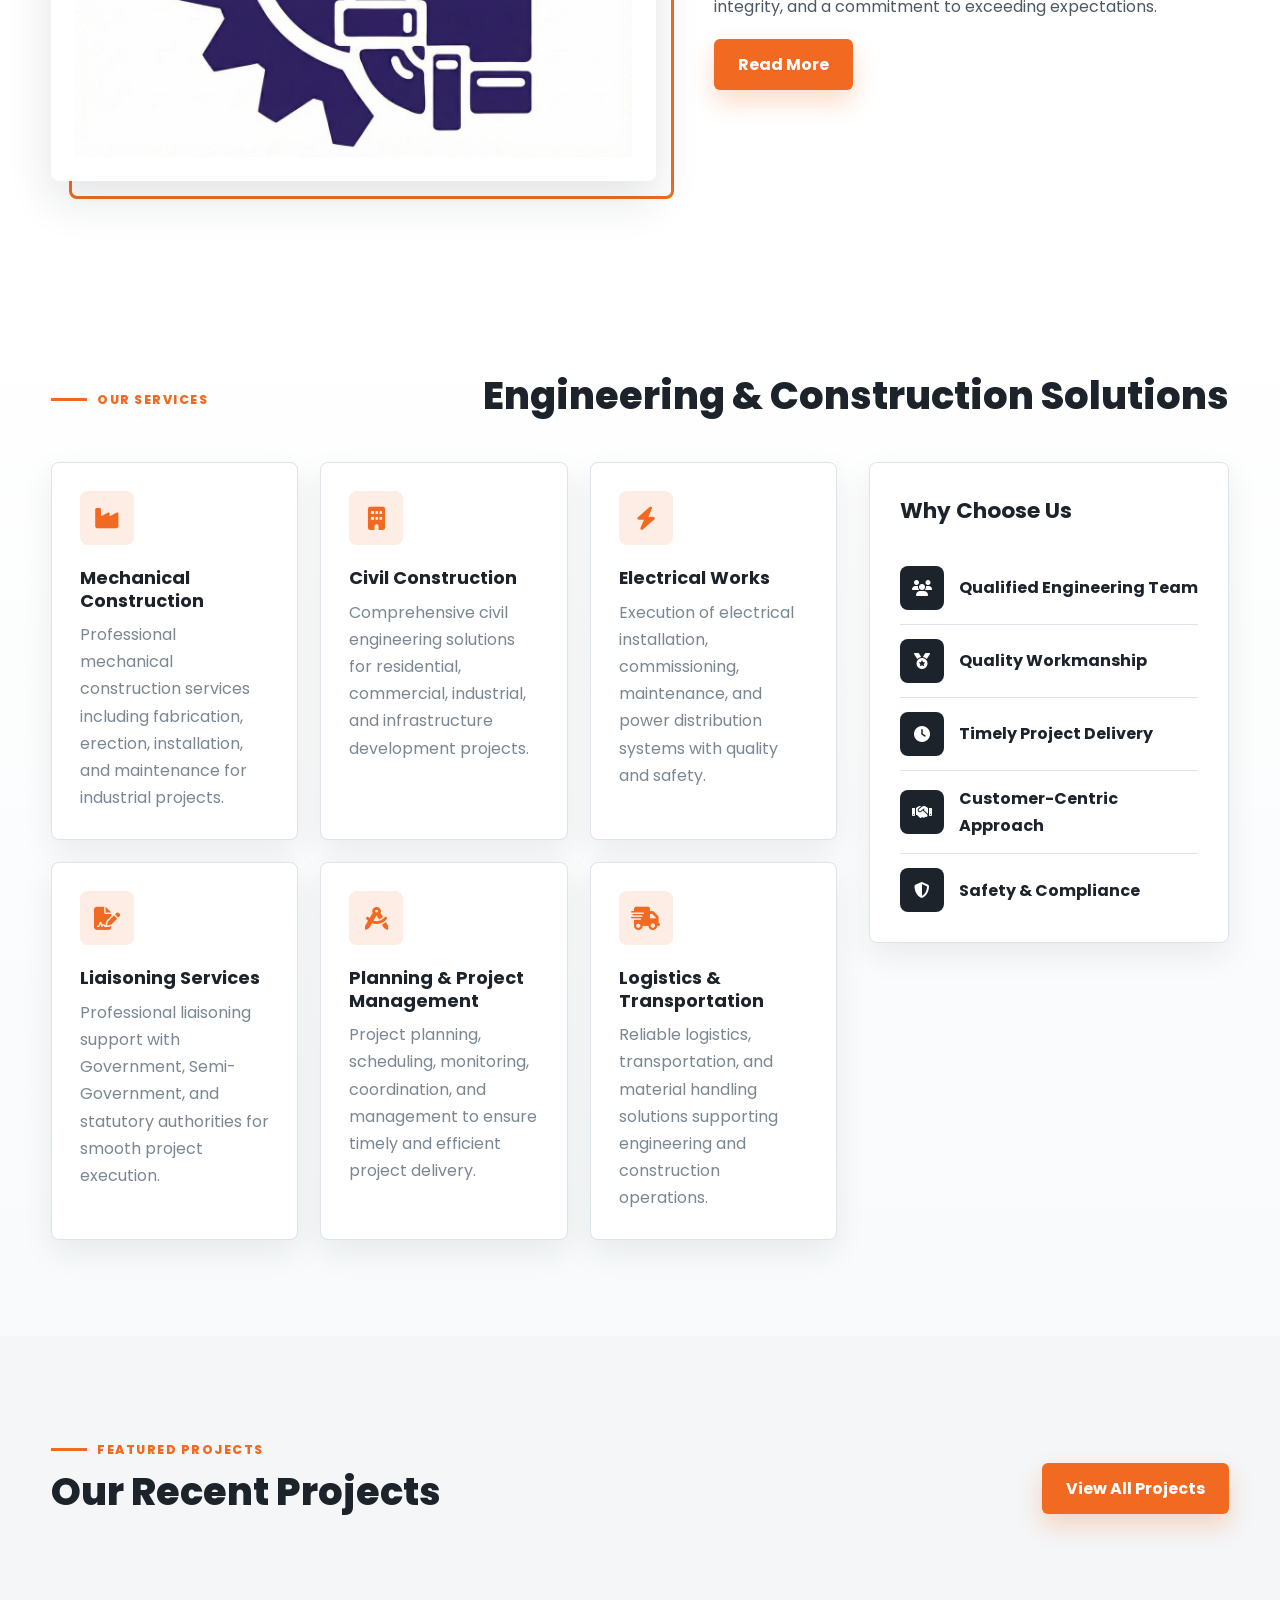
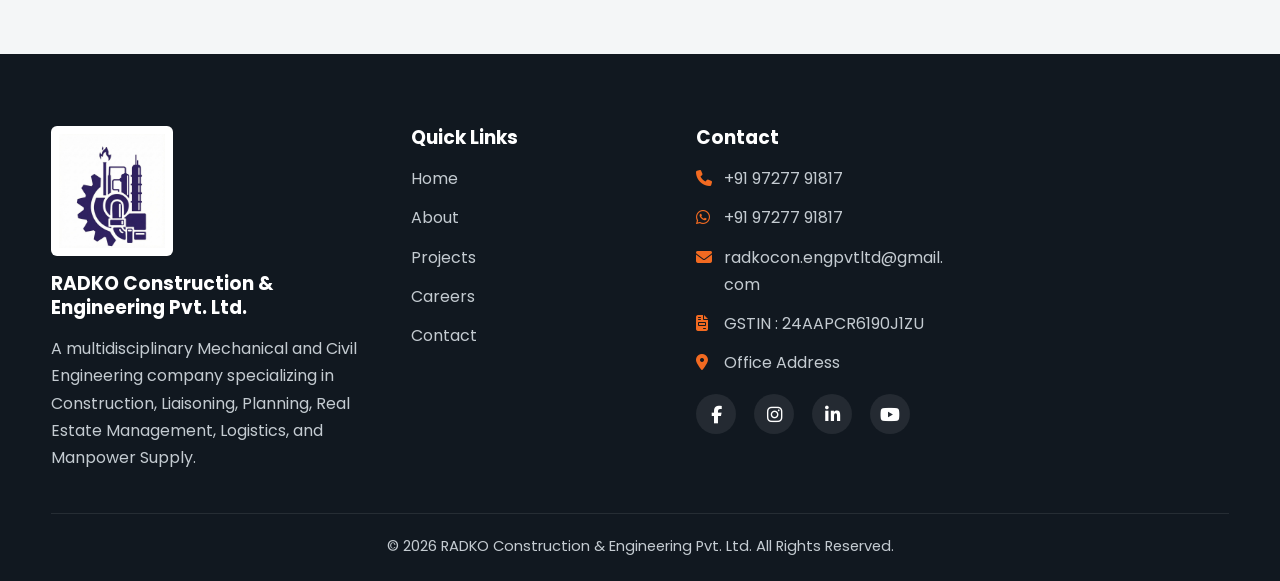
==== commit f1b6d70d: "Update logo image source path in index.html" ====
--- a/index.html
+++ b/index.html
@@ -67,7 +67,7 @@
 <div class="section-content about-wrapper">
 
 <div class="about-image">
-<img src="logo.jpeg" alt="RADKO Construction">
+<img src="assets/logo.jpeg" alt="RADKO Construction">
 </div>
 
 <div class="about-content">
--- a/css/style.css
+++ b/css/style.css
@@ -700,3 +700,256 @@
 font-weight:700;
 text-align:center;
 }
+/* ===========================
+   Director Message
+=========================== */
+.director-card{
+margin-top:20px;
+text-align:center;
+}
+
+.director-card h3{
+font-size:1.2rem;
+color:var(--secondary);
+margin-bottom:4px;
+}
+
+.director-card p{
+color:var(--primary);
+font-weight:600;
+margin:0;
+}
+/* ===========================
+   Footer Contact
+=========================== */
+
+.footer-column li{
+display:flex;
+align-items:flex-start;
+gap:10px;
+margin-bottom:12px;
+}
+
+.footer-column li i{
+color:var(--primary);
+margin-top:5px;
+min-width:18px;
+}
+
+.footer-column li a{
+overflow-wrap:anywhere;
+}
+
+#footerSocial{
+display:flex;
+align-items:center;
+gap:18px;
+margin-top:18px;
+}
+
+#footerSocial a{
+width:40px;
+height:40px;
+display:grid;
+place-items:center;
+border-radius:50%;
+background:rgba(255,255,255,.08);
+color:#fff;
+font-size:1.1rem;
+transition:var(--transition);
+}
+
+#footerSocial a:hover{
+background:var(--primary);
+color:#fff;
+transform:translateY(-2px);
+}
+/* ==========================
+   Project Gallery
+========================== */
+
+.project-gallery{
+position:fixed;
+inset:0;
+background:rgba(0,0,0,.85);
+display:flex;
+justify-content:center;
+align-items:center;
+padding:30px;
+opacity:0;
+visibility:hidden;
+transition:.3s;
+z-index:5000;
+}
+
+.project-gallery.active{
+opacity:1;
+visibility:visible;
+}
+
+.gallery-overlay{
+position:absolute;
+inset:0;
+}
+
+.gallery-box{
+position:relative;
+width:min(1000px,100%);
+max-height:92vh;
+background:#fff;
+border-radius:10px;
+overflow:hidden;
+z-index:2;
+display:flex;
+flex-direction:column;
+}
+
+.gallery-content{
+display:flex;
+flex-direction:column;
+}
+
+.gallery-image-wrapper{
+position:relative;
+background:#eee;
+}
+
+.gallery-content img{
+width:100%;
+height:60vh;
+display:block;
+object-fit:cover;
+background:#eee;
+transition:opacity .3s ease;
+}
+
+.gallery-info{
+padding:28px 35px 35px;
+}
+
+.gallery-info h2{
+margin-bottom:15px;
+color:var(--secondary);
+}
+
+.gallery-info p{
+margin-bottom:18px;
+color:var(--text);
+}
+
+.gallery-close{
+position:absolute;
+top:15px;
+right:15px;
+width:42px;
+height:42px;
+border-radius:50%;
+background:#fff;
+font-size:24px;
+box-shadow:0 5px 15px rgba(0,0,0,.2);
+z-index:5;
+}
+
+.gallery-prev,
+.gallery-next{
+position:absolute;
+top:50%;
+transform:translateY(-50%);
+width:54px;
+height:54px;
+border-radius:50%;
+background:rgba(255,255,255,.92);
+font-size:20px;
+z-index:5;
+transition:var(--transition);
+}
+
+.gallery-prev{
+left:12px;
+}
+
+.gallery-next{
+right:12px;
+}
+
+.gallery-prev:hover,
+.gallery-next:hover,
+.gallery-close:hover{
+background:var(--primary);
+color:#fff;
+cursor:pointer;
+}
+.gallery-meta{
+display:flex;
+align-items:flex-start;
+gap:12px;
+margin-bottom:18px;
+line-height:1.7;
+}
+
+.gallery-meta i{
+color:var(--primary);
+width:20px;
+margin-top:4px;
+flex-shrink:0;
+}
+
+.gallery-meta span{
+flex:1;
+color:var(--text);
+}
+
+.gallery-info h2{
+margin-bottom:22px;
+}
+.gallery-counter{
+position:absolute;
+top:18px;
+left:20px;
+padding:8px 14px;
+background:rgba(0,0,0,.55);
+backdrop-filter:blur(8px);
+color:#fff;
+font-weight:700;
+font-size:.85rem;
+border-radius:30px;
+letter-spacing:1px;
+z-index:6;
+}
+
+.gallery-thumbnails{
+display:flex;
+gap:10px;
+padding:18px 24px;
+overflow-x:auto;
+background:#f8f8f8;
+}
+
+.gallery-thumb{
+width:72px;
+height:54px;
+flex:0 0 auto;
+border-radius:8px;
+overflow:hidden;
+cursor:pointer;
+border:3px solid transparent;
+transition:var(--transition);
+opacity:.65;
+}
+
+.gallery-thumb img{
+width:100%;
+height:100%;
+object-fit:cover;
+display:block;
+}
+
+.gallery-thumb.active{
+opacity:1;
+border-color:var(--primary);
+transform:translateY(-2px);
+}
+
+.gallery-thumb:hover{
+opacity:1;
+}
--- a/css/responsive.css
+++ b/css/responsive.css
@@ -181,3 +181,55 @@
 padding:13px 14px;
 }
 }
+@media (max-width:768px){
+
+.gallery{
+padding:15px;
+}
+
+.gallery-box{
+width:100%;
+max-height:95vh;
+}
+
+.gallery-content img{
+height:40vh;
+}
+
+.gallery-info{
+padding:20px;
+}
+
+.gallery-counter{
+top:12px;
+left:12px;
+font-size:.8rem;
+padding:6px 12px;
+}
+
+.gallery-prev,
+.gallery-next{
+width:44px;
+height:44px;
+font-size:16px;
+}
+
+.gallery-prev{
+left:12px;
+}
+
+.gallery-next{
+right:12px;
+}
+
+.gallery-thumbnails{
+padding:15px;
+gap:8px;
+}
+
+.gallery-thumb{
+width:60px;
+height:45px;
+}
+
+}
